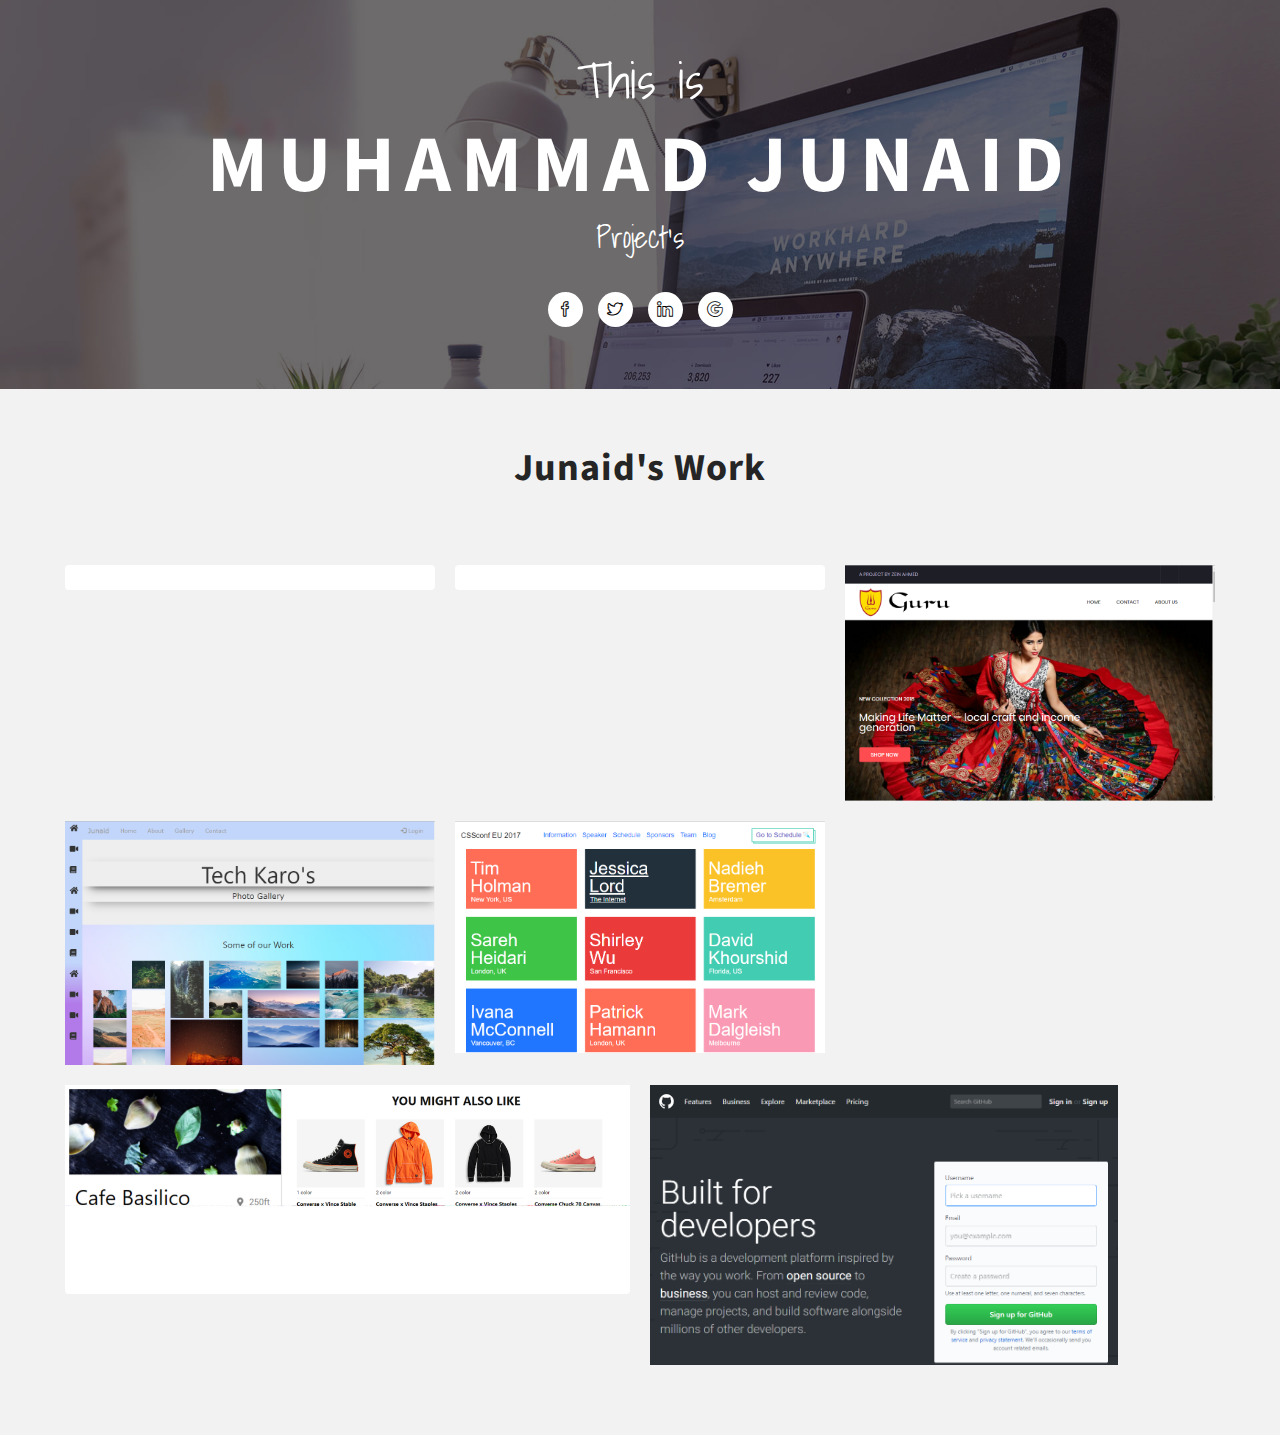
==== users/junaid/index.html @ 1be6a0b7 "junaid update" ====
<!DOCTYPE html>
<html lang="en">
  <head>
    <!-- Required meta tags -->
    <meta charset="utf-8">
    <meta name="viewport" content="width=device-width, initial-scale=1, shrink-to-fit=no">

    <title>My portfolio</title>

    <!-- Bootstrap CSS -->
    <link rel="stylesheet" type="text/css" href="assets/css/bootstrap.min.css" >
    <!-- Fonts -->
    <link rel="stylesheet" type="text/css" href="assets/fonts/font-awesome.min.css">
    <!-- Icon -->
    <link rel="stylesheet" type="text/css" href="assets/fonts/simple-line-icons.css">
    <!-- Slicknav -->
    <link rel="stylesheet" type="text/css" href="assets/css/slicknav.css">
    <!-- Nivo Lightbox -->
    <link rel="stylesheet" type="text/css" href="assets/css/nivo-lightbox.css" >
    <!-- Animate -->
    <link rel="stylesheet" type="text/css" href="assets/css/animate.css">
    <!-- Main Style -->
    <link rel="stylesheet" type="text/css" href="assets/css/main.css">
    <!-- Responsive Style -->
    <link rel="stylesheet" type="text/css" href="assets/css/responsive.css">
    <link rel="stylesheet" type="text/css" href="style.css">


  </head>
  <body>

    <!-- Header Area wrapper Starts -->
    
      <!-- Navbar End -->

      <!-- Hero Area Start -->
      <div id="hero-area" class="hero-area-bg">
        <div class="overlay"></div>
        <div class="container">
          <div class="row">
            <div class="col-md-12 col-sm-12 text-center">
              <div class="contents">
                <h5 class="script-font wow fadeInUp" data-wow-delay="0.2s"> This is</h5>
                <h2 class="head-title wow fadeInUp" data-wow-delay="0.4s"> Muhammad junaid</h2>
                <p class="script-font wow fadeInUp" data-wow-delay="0.6s">Project's</p>
                <ul class="social-icon wow fadeInUp" data-wow-delay="0.8s">
                  <li>
                    <a class="facebook" href="https://www.facebook.com/ojunaido"><i class="icon-social-facebook"></i></a>
                  </li>
                  <li>
                    <a class="twitter" href="https://twitter.com/Junaid38223326"><i class="icon-social-twitter"></i></a>
                  </li>
                 
                  <li>
                    <a class="linkedin" href="https://www.linkedin.com/in/junaid-rehman-7a9876164/"><i class="icon-social-linkedin"></i></a>
                  </li>
                  <li>
                    <a class="google" href="https://plus.google.com/106779791816894452453"><i class="icon-social-google"></i></a>
                  </li>
                </ul>
                
              </div>
            </div>
          </div>
        </div>
      </div>
      <!-- Hero Area End -->

    </header>
    
                </li>            
              </ul>
            </div>
          </div>
        </div>
      </div>
    </div>
    <!-- Resume Section End -->

    <!-- Portfolio Section -->
    <section id="portfolios" class="section-padding">
      <!-- Container Starts -->
      <div class="container">        
        <h2 class="section-title wow flipInX" data-wow-delay="0.4s">Junaid's Work</h2>
        <div class="row">          
          <div class="col-md-12">
            <!-- Portfolio Controller/Buttons -->
            <div class="controls text-center">
              
            
            </div>
            <!-- Portfolio Controller/Buttons Ends-->
          </div>

          <!-- Portfolio Recent Projects -->
          <div id="portfolio" class="row wow fadeInDown" data-wow-delay="0.4s">
              <div class="col-sm-6 col-md-4 col-lg-4 col-xl-4 mix development print">
              <div class="portfolio-item">
                <div class="shot-item">
                  <img src="assets/img/math.png" alt="" />  
                  <div class="overlay">
                    <div class="icons">
                      <a class="lightbox preview" href="assets/img/math.png">
                        <i class="icon-eye"></i>
                      </a>
                      <a class="link" href="https://ijunaidi.github.io/Math-Practice/">
                        <i class="icon-link"></i>
                      </a>
                    </div>
                  </div>
                </div>               
              </div>
            </div>
            <div class="col-sm-6 col-md-4 col-lg-4 col-xl-4 mix print">
              <div class="portfolio-item">
                <div class="shot-item">
                  <img src="assets/img/int-calculator.png" alt=""/> 
                  <div class="overlay">
                    <div class="icons">
                      <a class="lightbox preview" href="assets/img/int-calculator.PNG">
                        <i class="icon-eye"></i>
                      </a>
                      <a class="link" href="https://ijunaidi.github.io/Intelligence-Calculator/">
                        <i class="icon-link"></i>
                      </a>
                    </div>
                  </div>
                </div>               
              </div>
            </div>
          
            <div class="col-sm-6 col-md-4 col-lg-4 col-xl-4 mix development print">
              <div class="portfolio-item">
                <div class="shot-item">
                  <img src="assets/img/guru.png" alt="" />  
                  <div class="overlay">
                    <div class="icons">
                      <a class="lightbox preview" href="assets/img/guru.png">
                        <i class="icon-eye"></i>
                      </a>
                      <a class="link" href="https://ijunaidi.github.io/">
                        <i class="icon-link"></i>
                      </a>
                    </div>
                  </div>
                </div>               
              </div>
            </div>
            <div class="col-sm-6 col-md-4 col-lg-4 col-xl-4 mix print">
              <div class="portfolio-item">
                <div class="shot-item">
                  <img src="assets/img/art.png" alt=""/> 
                  <div class="overlay">
                    <div class="icons">
                      <a class="lightbox preview" href="assets/img/art.png">
                        <i class="icon-eye"></i>
                      </a>
                      <a class="link" href="https://ijunaidi.github.io/mayproject/">
                        <i class="icon-link"></i>
                      </a>
                    </div>
                  </div>
                </div>               
              </div>
            </div>
            <div class="col-sm-6 col-md-4 col-lg-4 col-xl-4 mix development design">
              <div class="portfolio-item">
                <div class="shot-item">
                  <img src="assets/img/conf.png" alt=""/> 
                  <div class="overlay">
                    <div class="icons">
                      <a class="lightbox preview" href="assets/img/conf.png">
                        <i class="icon-eye"></i>
                      </a>
                      <a class="link" href="https://ijunaidi.github.io/test.github.io/">
                        <i class="icon-link"></i>
                      </a>
                    </div>
                  </div>
                </div>               
              </div>
            </div>
            <div class="col-sm-6 col-md-6 col-lg-6 col-xl-6 mix development design">
              <div class="portfolio-item">
                <div class="shot-item">
                  <img src="assets/img/hack.png" alt="" /> 
                  <div class="overlay">
                    <div class="icons">
                      <a class="lightbox preview" href="assets/img/hack.png">
                        <i class="icon-eye"></i>
                      </a>
                      <a class="link" href="https://ijunaidi.github.io/hackathon.github.io/">
                        <i class="icon-link"></i>
                      </a>
                    </div>
                  </div>
                </div>               
              </div>
            </div>
            <div class="col-sm-5 col-md-5 col-lg-5 col-xl-5 mix development design">
              <div class="portfolio-item">
                <div class="shot-item">
                  <img src="assets/img/github.png" alt="" /> 
                  <div class="overlay">
                    <div class="icons">
                      <a class="lightbox preview" href="assets/img/github.png">
                        <i class="icon-eye"></i>
                      </a>
                      <a class="link" href="https://ijunaidi.github.io/github/github.html">
                        <i class="icon-link"></i>
                      </a>
                    </div>
                  </div>
                </div>               
              </div>
            </div>
          </div>
        </div>
      </div>
      <!-- Container Ends -->
    </section>
    <!-- Portfolio Section Ends --> 

    <!-- Counter Area Start-->
    
    <!-- Counter Area End-->

    <!-- Contact Section Start -->
    
    <!-- Contact Section End -->

    

    <!-- Go to Top Link -->
    <a href="#" class="back-to-top">
      <i class="icon-arrow-up"></i>
    </a>

    <!-- jQuery first, then Popper.js, then Bootstrap JS -->
    <script src="assets/js/jquery-min.js"></script>
    <script src="assets/js/popper.min.js"></script>
    <script src="assets/js/bootstrap.min.js"></script>
    <script src="assets/js/jquery.mixitup.js"></script>
    <script src="assets/js/jquery.counterup.min.js"></script>
    <script src="assets/js/waypoints.min.js"></script>
    <script src="assets/js/wow.js"></script>
    <script src="assets/js/jquery.nav.js"></script>
    <script src="assets/js/jquery.easing.min.js"></script>  
    <script src="assets/js/nivo-lightbox.js"></script>
    <script src="assets/js/jquery.slicknav.js"></script>
    <script src="assets/js/main.js"></script>
      
  </body>
</html>
---- users/junaid/assets/fonts/simple-line-icons.css ----
@font-face {
	font-family: 'Simple-Line-Icons';
	src:url('../fonts/line-icons/Simple-Line-Icons.eot');
	src:url('../fonts/line-icons/Simple-Line-Icons.eot?#iefix') format('embedded-opentype'),
		url('../fonts/line-icons/Simple-Line-Icons.woff') format('woff'),
		url('../fonts/line-icons/Simple-Line-Icons.ttf') format('truetype'),
		url('../fonts/line-icons/Simple-Line-Icons.svg#Simple-Line-Icons') format('svg');
		font-weight: normal;
		font-style: normal;
}
/*
 Use the following CSS code if you want to have a class per icon.
 Instead of a list of all class selectors, you can use the generic [class*="icon-"] selector, but it's slower:
*/
.icon-user,
.icon-people,
.icon-user-female,
.icon-user-follow,
.icon-user-following,
.icon-user-unfollow,
.icon-login,
.icon-logout,
.icon-emotsmile,
.icon-phone,
.icon-call-end,
.icon-call-in,
.icon-call-out,
.icon-map,
.icon-location-pin,
.icon-direction,
.icon-directions,
.icon-compass,
.icon-layers,
.icon-menu,
.icon-list,
.icon-options-vertical,
.icon-options,
.icon-arrow-down,
.icon-arrow-left,
.icon-arrow-right,
.icon-arrow-up,
.icon-arrow-up-circle,
.icon-arrow-left-circle,
.icon-arrow-right-circle,
.icon-arrow-down-circle,
.icon-check,
.icon-clock,
.icon-plus,
.icon-minus,
.icon-close,
.icon-event,
.icon-exclamation,
.icon-organization,
.icon-trophy,
.icon-screen-smartphone,
.icon-screen-desktop,
.icon-plane,
.icon-notebook,
.icon-mustache,
.icon-mouse,
.icon-magnet,
.icon-energy,
.icon-disc,
.icon-cursor,
.icon-cursor-move,
.icon-crop,
.icon-chemistry,
.icon-speedometer,
.icon-shield,
.icon-screen-tablet,
.icon-magic-wand,
.icon-hourglass,
.icon-graduation,
.icon-ghost,
.icon-game-controller,
.icon-fire,
.icon-eyeglass,
.icon-envelope-open,
.icon-envelope-letter,
.icon-bell,
.icon-badge,
.icon-anchor,
.icon-wallet,
.icon-vector,
.icon-speech,
.icon-puzzle,
.icon-printer,
.icon-present,
.icon-playlist,
.icon-pin,
.icon-picture,
.icon-handbag,
.icon-globe-alt,
.icon-globe,
.icon-folder-alt,
.icon-folder,
.icon-film,
.icon-feed,
.icon-drop,
.icon-drawer,
.icon-docs,
.icon-doc,
.icon-diamond,
.icon-cup,
.icon-calculator,
.icon-bubbles,
.icon-briefcase,
.icon-book-open,
.icon-basket-loaded,
.icon-basket,
.icon-bag,
.icon-action-undo,
.icon-action-redo,
.icon-wrench,
.icon-umbrella,
.icon-trash,
.icon-tag,
.icon-support,
.icon-frame,
.icon-size-fullscreen,
.icon-size-actual,
.icon-shuffle,
.icon-share-alt,
.icon-share,
.icon-rocket,
.icon-question,
.icon-pie-chart,
.icon-pencil,
.icon-note,
.icon-loop,
.icon-home,
.icon-grid,
.icon-graph,
.icon-microphone,
.icon-music-tone-alt,
.icon-music-tone,
.icon-earphones-alt,
.icon-earphones,
.icon-equalizer,
.icon-like,
.icon-dislike,
.icon-control-start,
.icon-control-rewind,
.icon-control-play,
.icon-control-pause,
.icon-control-forward,
.icon-control-end,
.icon-volume-1,
.icon-volume-2,
.icon-volume-off,
.icon-calendar,
.icon-bulb,
.icon-chart,
.icon-ban,
.icon-bubble,
.icon-camrecorder,
.icon-camera,
.icon-cloud-download,
.icon-cloud-upload,
.icon-envelope,
.icon-eye,
.icon-flag,
.icon-heart,
.icon-info,
.icon-key,
.icon-link,
.icon-lock,
.icon-lock-open,
.icon-magnifier,
.icon-magnifier-add,
.icon-magnifier-remove,
.icon-paper-clip,
.icon-paper-plane,
.icon-power,
.icon-refresh,
.icon-reload,
.icon-settings,
.icon-star,
.icon-symbol-female,
.icon-symbol-male,
.icon-target,
.icon-credit-card,
.icon-paypal,
.icon-social-tumblr,
.icon-social-twitter,
.icon-social-facebook,
.icon-social-instagram,
.icon-social-linkedin,
.icon-social-pinterest,
.icon-social-github,
.icon-social-google,
.icon-social-reddit,
.icon-social-skype,
.icon-social-dribbble,
.icon-social-behance,
.icon-social-foursqare,
.icon-social-soundcloud,
.icon-social-spotify,
.icon-social-stumbleupon,
.icon-social-youtube,
.icon-social-dropbox,
.icon-social-vkontakte,
.icon-social-steam {
  font-family: 'simple-line-icons';
  speak: none;
  font-style: normal;
  font-weight: normal;
  font-variant: normal;
  text-transform: none;
  line-height: 1;
  /* Better Font Rendering =========== */
  -webkit-font-smoothing: antialiased;
  -moz-osx-font-smoothing: grayscale;
}
.icon-user:before {
  content: "\e005";
}
.icon-people:before {
  content: "\e001";
}
.icon-user-female:before {
  content: "\e000";
}
.icon-user-follow:before {
  content: "\e002";
}
.icon-user-following:before {
  content: "\e003";
}
.icon-user-unfollow:before {
  content: "\e004";
}
.icon-login:before {
  content: "\e066";
}
.icon-logout:before {
  content: "\e065";
}
.icon-emotsmile:before {
  content: "\e021";
}
.icon-phone:before {
  content: "\e600";
}
.icon-call-end:before {
  content: "\e048";
}
.icon-call-in:before {
  content: "\e047";
}
.icon-call-out:before {
  content: "\e046";
}
.icon-map:before {
  content: "\e033";
}
.icon-location-pin:before {
  content: "\e096";
}
.icon-direction:before {
  content: "\e042";
}
.icon-directions:before {
  content: "\e041";
}
.icon-compass:before {
  content: "\e045";
}
.icon-layers:before {
  content: "\e034";
}
.icon-menu:before {
  content: "\e601";
}
.icon-list:before {
  content: "\e067";
}
.icon-options-vertical:before {
  content: "\e602";
}
.icon-options:before {
  content: "\e603";
}
.icon-arrow-down:before {
  content: "\e604";
}
.icon-arrow-left:before {
  content: "\e605";
}
.icon-arrow-right:before {
  content: "\e606";
}
.icon-arrow-up:before {
  content: "\e607";
}
.icon-arrow-up-circle:before {
  content: "\e078";
}
.icon-arrow-left-circle:before {
  content: "\e07a";
}
.icon-arrow-right-circle:before {
  content: "\e079";
}
.icon-arrow-down-circle:before {
  content: "\e07b";
}
.icon-check:before {
  content: "\e080";
}
.icon-clock:before {
  content: "\e081";
}
.icon-plus:before {
  content: "\e095";
}
.icon-minus:before {
  content: "\e615";
}
.icon-close:before {
  content: "\e082";
}
.icon-event:before {
  content: "\e619";
}
.icon-exclamation:before {
  content: "\e617";
}
.icon-organization:before {
  content: "\e616";
}
.icon-trophy:before {
  content: "\e006";
}
.icon-screen-smartphone:before {
  content: "\e010";
}
.icon-screen-desktop:before {
  content: "\e011";
}
.icon-plane:before {
  content: "\e012";
}
.icon-notebook:before {
  content: "\e013";
}
.icon-mustache:before {
  content: "\e014";
}
.icon-mouse:before {
  content: "\e015";
}
.icon-magnet:before {
  content: "\e016";
}
.icon-energy:before {
  content: "\e020";
}
.icon-disc:before {
  content: "\e022";
}
.icon-cursor:before {
  content: "\e06e";
}
.icon-cursor-move:before {
  content: "\e023";
}
.icon-crop:before {
  content: "\e024";
}
.icon-chemistry:before {
  content: "\e026";
}
.icon-speedometer:before {
  content: "\e007";
}
.icon-shield:before {
  content: "\e00e";
}
.icon-screen-tablet:before {
  content: "\e00f";
}
.icon-magic-wand:before {
  content: "\e017";
}
.icon-hourglass:before {
  content: "\e018";
}
.icon-graduation:before {
  content: "\e019";
}
.icon-ghost:before {
  content: "\e01a";
}
.icon-game-controller:before {
  content: "\e01b";
}
.icon-fire:before {
  content: "\e01c";
}
.icon-eyeglass:before {
  content: "\e01d";
}
.icon-envelope-open:before {
  content: "\e01e";
}
.icon-envelope-letter:before {
  content: "\e01f";
}
.icon-bell:before {
  content: "\e027";
}
.icon-badge:before {
  content: "\e028";
}
.icon-anchor:before {
  content: "\e029";
}
.icon-wallet:before {
  content: "\e02a";
}
.icon-vector:before {
  content: "\e02b";
}
.icon-speech:before {
  content: "\e02c";
}
.icon-puzzle:before {
  content: "\e02d";
}
.icon-printer:before {
  content: "\e02e";
}
.icon-present:before {
  content: "\e02f";
}
.icon-playlist:before {
  content: "\e030";
}
.icon-pin:before {
  content: "\e031";
}
.icon-picture:before {
  content: "\e032";
}
.icon-handbag:before {
  content: "\e035";
}
.icon-globe-alt:before {
  content: "\e036";
}
.icon-globe:before {
  content: "\e037";
}
.icon-folder-alt:before {
  content: "\e039";
}
.icon-folder:before {
  content: "\e089";
}
.icon-film:before {
  content: "\e03a";
}
.icon-feed:before {
  content: "\e03b";
}
.icon-drop:before {
  content: "\e03e";
}
.icon-drawer:before {
  content: "\e03f";
}
.icon-docs:before {
  content: "\e040";
}
.icon-doc:before {
  content: "\e085";
}
.icon-diamond:before {
  content: "\e043";
}
.icon-cup:before {
  content: "\e044";
}
.icon-calculator:before {
  content: "\e049";
}
.icon-bubbles:before {
  content: "\e04a";
}
.icon-briefcase:before {
  content: "\e04b";
}
.icon-book-open:before {
  content: "\e04c";
}
.icon-basket-loaded:before {
  content: "\e04d";
}
.icon-basket:before {
  content: "\e04e";
}
.icon-bag:before {
  content: "\e04f";
}
.icon-action-undo:before {
  content: "\e050";
}
.icon-action-redo:before {
  content: "\e051";
}
.icon-wrench:before {
  content: "\e052";
}
.icon-umbrella:before {
  content: "\e053";
}
.icon-trash:before {
  content: "\e054";
}
.icon-tag:before {
  content: "\e055";
}
.icon-support:before {
  content: "\e056";
}
.icon-frame:before {
  content: "\e038";
}
.icon-size-fullscreen:before {
  content: "\e057";
}
.icon-size-actual:before {
  content: "\e058";
}
.icon-shuffle:before {
  content: "\e059";
}
.icon-share-alt:before {
  content: "\e05a";
}
.icon-share:before {
  content: "\e05b";
}
.icon-rocket:before {
  content: "\e05c";
}
.icon-question:before {
  content: "\e05d";
}
.icon-pie-chart:before {
  content: "\e05e";
}
.icon-pencil:before {
  content: "\e05f";
}
.icon-note:before {
  content: "\e060";
}
.icon-loop:before {
  content: "\e064";
}
.icon-home:before {
  content: "\e069";
}
.icon-grid:before {
  content: "\e06a";
}
.icon-graph:before {
  content: "\e06b";
}
.icon-microphone:before {
  content: "\e063";
}
.icon-music-tone-alt:before {
  content: "\e061";
}
.icon-music-tone:before {
  content: "\e062";
}
.icon-earphones-alt:before {
  content: "\e03c";
}
.icon-earphones:before {
  content: "\e03d";
}
.icon-equalizer:before {
  content: "\e06c";
}
.icon-like:before {
  content: "\e068";
}
.icon-dislike:before {
  content: "\e06d";
}
.icon-control-start:before {
  content: "\e06f";
}
.icon-control-rewind:before {
  content: "\e070";
}
.icon-control-play:before {
  content: "\e071";
}
.icon-control-pause:before {
  content: "\e072";
}
.icon-control-forward:before {
  content: "\e073";
}
.icon-control-end:before {
  content: "\e074";
}
.icon-volume-1:before {
  content: "\e09f";
}
.icon-volume-2:before {
  content: "\e0a0";
}
.icon-volume-off:before {
  content: "\e0a1";
}
.icon-calendar:before {
  content: "\e075";
}
.icon-bulb:before {
  content: "\e076";
}
.icon-chart:before {
  content: "\e077";
}
.icon-ban:before {
  content: "\e07c";
}
.icon-bubble:before {
  content: "\e07d";
}
.icon-camrecorder:before {
  content: "\e07e";
}
.icon-camera:before {
  content: "\e07f";
}
.icon-cloud-download:before {
  content: "\e083";
}
.icon-cloud-upload:before {
  content: "\e084";
}
.icon-envelope:before {
  content: "\e086";
}
.icon-eye:before {
  content: "\e087";
}
.icon-flag:before {
  content: "\e088";
}
.icon-heart:before {
  content: "\e08a";
}
.icon-info:before {
  content: "\e08b";
}
.icon-key:before {
  content: "\e08c";
}
.icon-link:before {
  content: "\e08d";
}
.icon-lock:before {
  content: "\e08e";
}
.icon-lock-open:before {
  content: "\e08f";
}
.icon-magnifier:before {
  content: "\e090";
}
.icon-magnifier-add:before {
  content: "\e091";
}
.icon-magnifier-remove:before {
  content: "\e092";
}
.icon-paper-clip:before {
  content: "\e093";
}
.icon-paper-plane:before {
  content: "\e094";
}
.icon-power:before {
  content: "\e097";
}
.icon-refresh:before {
  content: "\e098";
}
.icon-reload:before {
  content: "\e099";
}
.icon-settings:before {
  content: "\e09a";
}
.icon-star:before {
  content: "\e09b";
}
.icon-symbol-female:before {
  content: "\e09c";
}
.icon-symbol-male:before {
  content: "\e09d";
}
.icon-target:before {
  content: "\e09e";
}
.icon-credit-card:before {
  content: "\e025";
}
.icon-paypal:before {
  content: "\e608";
}
.icon-social-tumblr:before {
  content: "\e00a";
}
.icon-social-twitter:before {
  content: "\e009";
}
.icon-social-facebook:before {
  content: "\e00b";
}
.icon-social-instagram:before {
  content: "\e609";
}
.icon-social-linkedin:before {
  content: "\e60a";
}
.icon-social-pinterest:before {
  content: "\e60b";
}
.icon-social-github:before {
  content: "\e60c";
}
.icon-social-google:before {
  content: "\e60d";
}
.icon-social-reddit:before {
  content: "\e60e";
}
.icon-social-skype:before {
  content: "\e60f";
}
.icon-social-dribbble:before {
  content: "\e00d";
}
.icon-social-behance:before {
  content: "\e610";
}
.icon-social-foursqare:before {
  content: "\e611";
}
.icon-social-soundcloud:before {
  content: "\e612";
}
.icon-social-spotify:before {
  content: "\e613";
}
.icon-social-stumbleupon:before {
  content: "\e614";
}
.icon-social-youtube:before {
  content: "\e008";
}
.icon-social-dropbox:before {
  content: "\e00c";
}
.icon-social-vkontakte:before {
  content: "\e618";
}
.icon-social-steam:before {
  content: "\e620";
}
---- users/junaid/assets/css/main.css ----
@import url("https://fonts.googleapis.com/css?family=Shadows+Into+Light|Source+Sans+Pro:400,700");
html {
  overflow-x: hidden;
}

body {
  background: #fff;
  font-size: 14px;
  font-weight: 400;
  font-family: "Source Sans Pro", sans-serif;
  -webkit-box-sizing: border-box;
  -moz-box-sizing: border-box;
  box-sizing: border-box;
  -webkit-font-smoothing: subpixel-antialiased;
  color: #666;
  line-height: 25px;
  -webkit-backface-visibility: hidden;
  backface-visibility: hidden;
  overflow-x: hidden;
}

h1, h2, h3, h4 {
  font-size: 38px;
  font-weight: 700;
  font-family: "Source Sans Pro", sans-serif;
}

.script-font {
  font-family: 'Shadows Into Light', cursive;
}

a {
  -webkit-transition: all 0.2s linear;
  -moz-transition: all 0.2s linear;
  -o-transition: all 0.2s linear;
  transition: all 0.2s linear;
}

a:hover {
  text-decoration: none;
}

a a:focus {
  outline: none;
}

p {
  font-weight: 400;
  font-family: "Source Sans Pro", sans-serif;
  margin: 0px;
  font-size: 14px;
}

ul, ol {
  list-style: outside none none;
  margin: 0;
  padding: 0;
}

ul li, ol li {
  list-style: none;
}

.hero-heading {
  font-size: 48px;
  font-weight: 700;
  color: #fff;
  text-transform: capitalize;
  line-height: 70px;
  letter-spacing: 0.1rem;
}

.hero-sub-heading {
  font-size: 20px;
  font-weight: 400;
  color: #e6e6e6;
  line-height: 45px;
  letter-spacing: 0.1rem;
}

.section-titile-bg {
  display: inline;
  font-size: 115px;
  font-weight: 700;
  height: 100%;
  left: -173px;
  opacity: 0.1;
  position: absolute;
  top: -14px;
  width: 100%;
  text-align: center;
}

.section-title-header p {
  text: center;
  font-weight: 400;
  line-height: 26px;
  padding-bottom: 36px;
}

.section-title {
  color: #252525;
  font-size: 38px;
  text-align: center;
  letter-spacing: 1px;
  line-height: 1;
  margin-bottom: 48px;
  padding: 0 10px;
  position: relative;
}

.btn {
  font-size: 14px;
  padding: 10px 30px;
  border-radius: 0px;
  cursor: pointer;
  font-weight: 400;
  color: #fff;
  border-radius: 4px;
  text-transform: uppercase;
  -webkit-transition: all 0.2s linear;
  -moz-transition: all 0.2s linear;
  -o-transition: all 0.2s linear;
  transition: all 0.2s linear;
  display: inline-block;
}

.btn:focus,
.btn:active {
  box-shadow: none;
  outline: none;
  color: #fff;
}

.btn-common {
  background-color: #00b4d9;
  position: relative;
  z-index: 1;
}

.btn-common:hover {
  color: #fff;
  background-color: #21cff3;
  box-shadow: 0 6px 22px rgba(0, 0, 0, 0.1);
  transition: all .2s ease-in-out;
  -moz-transition: all .2s ease-in-out;
  -webkit-transition: all .2s ease-in-out;
}

.btn-danger:hover {
  background-color: #f55262;
  border-color: #f55262;
  box-shadow: 0 6px 22px rgba(0, 0, 0, 0.1);
  transition: all .2s ease-in-out;
  -moz-transition: all .2s ease-in-out;
  -webkit-transition: all .2s ease-in-out;
}

.btn-border {
  color: #fff;
  background-color: transparent;
  border: 1px solid #fff;
}

.btn-border:hover {
  border: 1px solid #fff;
  color: #fff;
  background-color: rgba(255, 255, 255, 0.2);
}

.btn-lg {
  padding: 14px 33px;
  text-transform: uppercase;
  font-size: 16px;
}

.btn-rm {
  padding: 7px 10px;
  text-transform: capitalize;
}

button:focus {
  outline: none !important;
}

.icon-close, .icon-check {
  color: #00b4d9;
}

.social-icon li {
  display: inline-block;
}

.social-icon li a {
  color: #000;
  background: #fff;
  width: 35px;
  height: 35px;
  line-height: 38px;
  display: block;
  text-align: center;
  border-radius: 100%;
  font-size: 16px;
  margin: 15px 6px 12px 6px;
  transition: all 0.3s ease-in-out 0s;
  -moz-transition: all 0.3s ease-in-out 0s;
  -webkit-transition: all 0.3s ease-in-out 0s;
  -o-transition: all 0.3s ease-in-out 0s;
}

.social-icon li a:hover {
  color: #fff;
}

.social-icon li .facebook:hover {
  background: #3b5999;
}

.social-icon li .twitter:hover {
  background: #4A9CEC;
}

.social-icon li .instagram:hover {
  background: #D6274D;
}

.social-icon li .linkedin:hover {
  background: #1260A2;
}

.social-icon li .google:hover {
  background: #CE332A;
}

/* ScrollToTop */
a.back-to-top {
  display: none;
  position: fixed;
  bottom: 18px;
  right: 15px;
  text-decoration: none;
}

a.back-to-top i {
  display: block;
  font-size: 22px;
  width: 40px;
  height: 40px;
  line-height: 40px;
  color: #fff;
  background: #00b4d9;
  border-radius: 2px;
  text-align: center;
  transition: all 0.2s ease-in-out;
  -moz-transition: all 0.2s ease-in-out;
  -webkit-transition: all 0.2s ease-in-out;
  -o-transition: all 0.2s ease-in-out;
  box-shadow: 0 0 4px rgba(0, 0, 0, 0.14), 0 4px 8px rgba(0, 0, 0, 0.28);
}

a.back-to-top:hover, a.back-to-top:focus {
  text-decoration: none;
}

#loader {
  position: fixed;
  background: #fff;
  top: 0;
  left: 0;
  width: 100%;
  height: 100%;
  z-index: 9999999999;
}

.square-spin {
  position: absolute;
  top: 50%;
  left: 50%;
  margin-left: -40px;
  margin-top: -40px;
}

.square-spin img {
  max-width: 64px;
}

.section-padding {
  padding: 60px 0;
}

#about .img-thumb img {
  border: 8px solid #fff;
  box-shadow: 0px 0px 30px rgba(0, 0, 0, 0.2);
}

.profile-wrapper {
  padding: 45px 0;
}

.profile-wrapper .btn {
  margin: 10px 10px 0px 0px;
}

.profile-wrapper .btn i {
  vertical-align: middle;
  margin-right: 5px;
}

.about-profile {
  position: relative;
  margin: 20px 0 20px 0;
}

.about-profile .pro-title {
  font-weight: 700;
  color: #040404;
  position: relative;
  width: 120px;
  display: inline-block;
  margin-bottom: 5px;
}

.about-profile .pro-title:after {
  position: absolute;
  content: ':';
  color: #040404;
  font-size: 14px;
  left: 77px;
}

.about-profile .admin-sign {
  position: absolute;
  right: 45px;
  bottom: 10px;
}

.counter-section {
  background: url(../img/background/bg-1.jpg);
  overflow: hidden;
  position: relative;
}

.counter-section:before {
  content: '';
  position: absolute;
  top: 0;
  bottom: 0;
  width: 100%;
  height: 100%;
  background: rgba(0, 0, 0, 0.5);
}

.counter-section .counter {
  padding: 30px 0;
}

.counter-section .counter .icon {
  margin-bottom: 30px;
}

.counter-section .counter .icon i {
  font-size: 48px;
  color: #00b4d9;
}

.counter-section .counter p {
  font-size: 18px;
  text-transform: uppercase;
  color: #fff;
  font-weight: 400;
  letter-spacing: 1px;
  margin: 30px 0;
}

.counter-section .counter .counterUp {
  color: #fff;
  font-size: 42px;
  margin-top: 15px;
  font-weight: 700;
}

/* Resume */
.timeline {
  position: relative;
}

.timeline .timelin-title {
  font-size: 20px;
  text-transform: uppercase;
  margin-left: 25px;
}

.timeline li {
  padding: 0 20px 20px 30px;
  list-style: none;
  border-left: 2px solid #f1f1f1;
}

.timeline li .content-text {
  background: #f2f2f2;
  padding: 20px;
}

.timeline li .line-title {
  font-size: 16px;
  line-height: 6px;
}

.timeline li span {
  font-size: 12px;
  padding: 9px 0;
  display: block;
}

.timeline li .line-text {
  color: #888;
  line-height: 18px;
}

.timeline li:first-child:before {
  border: 0;
  background: none;
  position: relative;
}

.timeline li:last-child {
  padding: 0 20px 0px 30px;
}

.timeline li:before {
  content: "";
  border: solid 2px;
  width: 8px;
  height: 8px;
  border-radius: 50px;
  -moz-border-radius: 50px;
  -webkit-border-radius: 50px;
  font-size: 8px;
  margin-left: -35px;
  font-weight: 400;
  background: #fff;
  display: block;
  position: absolute;
  margin-top: 18px;
  border-color: #00b4d9 !important;
}

.timeline li:first-child i {
  font-size: 20px;
  float: left;
  margin-left: -30px;
  line-height: 50px;
  border-radius: 30px;
  margin: -12px -55px;
  background: #00b4d9;
  color: #fff;
  width: 50px;
  height: 50px;
  text-align: center;
}

.navbar-brand {
  position: relative;
  padding: 0px;
}

.top-nav-collapse {
  background: #fff;
  z-index: 999999;
  top: 0px !important;
  min-height: 58px;
  box-shadow: 0px 3px 6px 3px rgba(0, 0, 0, 0.06);
  -webkit-animation-duration: 1s;
  animation-duration: 1s;
  -webkit-animation-fill-mode: both;
  animation-fill-mode: both;
  -webkit-animation-name: fadeInDown;
  animation-name: fadeInDown;
  background: #fff !important;
}

.top-nav-collapse .navbar-brand {
  top: 0px;
}

.top-nav-collapse .navbar-brand img {
  width: 65%;
}

.top-nav-collapse .navbar-nav .nav-link {
  color: #333 !important;
  margin-top: 0px !important;
  margin-bottom: 0px !important;
}

.top-nav-collapse .navbar-nav .nav-link:hover {
  cursor: pointer;
  color: #00b4d9 !important;
}

.top-nav-collapse .navbar-nav li.active a.nav-link {
  color: #00b4d9 !important;
}

.indigo {
  background: #fff;
}

.menu-bg {
  background: transparent;
}

.navbar-expand-lg .navbar-nav .nav-link i {
  font-size: 28px;
  color: #00b4d9;
  vertical-align: middle;
  -webkit-transition: all 0.3s ease-in-out;
  -moz-transition: all 0.3s ease-in-out;
  transition: all 0.3s ease-in-out;
}

.navbar-expand-lg .navbar-nav .nav-link i:hover {
  color: #21cff3;
}

.navbar-expand-lg .navbar-nav .nav-link {
  color: #333;
  font-weight: 700;
  padding: 0 17px;
  margin-top: 15px;
  margin-bottom: 15px;
  line-height: 40px;
  text-transform: uppercase;
  cursor: pointer;
  background: transparent;
  -webkit-transition: all 0.3s ease-in-out;
  -moz-transition: all 0.3s ease-in-out;
  transition: all 0.3s ease-in-out;
}

.navbar-expand-lg .navbar-nav li a:hover,
.navbar-expand-lg .navbar-nav li .active > a,
.navbar-expand-lg .navbar-nav li a:focus {
  color: #00b4d9;
  outline: none;
}

.navbar {
  padding: 0;
}

.navbar li.active a.nav-link {
  color: #00b4d9;
}

.dropdown-toggle::after {
  display: none;
}

.dropdown-menu {
  margin: 0;
  padding: 0;
  display: none;
  position: absolute;
  z-index: 99;
  min-width: 210px;
  background-color: #fff;
  white-space: nowrap;
  border-radius: 4px;
  -webkit-box-shadow: 0 6px 12px rgba(0, 0, 0, 0.175);
  box-shadow: 0 6px 12px rgba(0, 0, 0, 0.175);
  animation: fadeIn 0.4s;
  -webkit-animation: fadeIn 0.4s;
  -moz-animation: fadeIn 0.4s;
  -o-animation: fadeIn 0.4s;
  -ms-animation: fadeIn 0.4s;
}

.dropdown-menu:before {
  content: "";
  display: inline-block;
  position: absolute;
  bottom: 100%;
  left: 20%;
  margin-left: -5px;
  border-right: 10px solid transparent;
  border-left: 10px solid transparent;
  border-bottom: 10px solid #fff;
}

.dropdown:hover .dropdown-menu {
  display: block;
  position: absolute;
  text-align: left;
  top: 100%;
  border: none;
  animation: fadeIn 0.4s;
  -webkit-animation: fadeIn 0.4s;
  -moz-animation: fadeIn 0.4s;
  -o-animation: fadeIn 0.4s;
  -ms-animation: fadeIn 0.4s;
}

.dropdown .dropdown-menu .dropdown-item {
  width: 100%;
  padding: 12px 20px;
  font-size: 14px;
  color: #333;
  border-bottom: 1px solid #f1f1f1;
  text-decoration: none;
  display: inline-block;
  float: left;
  clear: both;
  position: relative;
  outline: 0;
  transition: all 0.3s ease-in-out;
  -webkit-transition: all 0.3s ease-in-out;
  -moz-transition: all 0.3s ease-in-out;
  -o-transition: all 0.3s ease-in-out;
  -ms-transition: all 0.3s ease-in-out;
}

.dropdown .dropdown-menu .dropdown-item:last-child {
  border-bottom: none;
  border-bottom-left-radius: 4px;
  border-bottom-right-radius: 4px;
}

.dropdown .dropdown-menu .dropdown-item:first-child {
  border-top-left-radius: 4px;
  border-top-right-radius: 4px;
}

.dropdown .dropdown-item:focus,
.dropdown .dropdown-item:hover,
.dropdown .dropdown-item.active {
  color: #00b4d9;
}

.dropdown-item.active, .dropdown-item:active {
  background: transparent;
}

.fadeInUpMenu {
  -webkit-animation-name: fadeInUpMenu;
  animation-name: fadeInUpMenu;
}

.slicknav_btn {
  border-color: #00b4d9;
}

.slicknav_menu .slicknav_icon-bar {
  background: #00b4d9;
}

/* only small tablets */
@media (min-width: 768px) and (max-width: 991px) {
  #nav-main li a.nav-link {
    padding-top: 18px;
  }
}

.navbar-toggler {
  display: none;
}

.mobile-menu {
  display: none;
}

.slicknav_menu {
  display: none;
}

@media screen and (max-width: 768px) {
  .navbar-header {
    width: 100%;
  }
  .navbar-brand {
    position: absolute;
    padding: 0px 15px;
    top: 0;
  }
  .navbar-brand img {
    width: 75%;
  }
  #mobile-menu {
    display: none;
  }
  .slicknav_menu {
    display: block;
  }
  .slicknav_nav .active a {
    background: #E91E63;
    color: #fff;
  }
  .slicknav_nav a:hover,
  .slicknav_nav a:focus,
  .slicknav_nav .active {
    color: #00b4d9;
    outline: none;
    background: #f8f9fa;
  }
}

/* ==========================================================================
3. Hero Area
========================================================================== */
.hero-area-bg {
  background: url(../img/hero-area.jpg) no-repeat;
  background-size: cover;
}

#hero-area {
  color: #fff;
  overflow: hidden;
  position: relative;
}

#hero-area .overlay {
  position: absolute;
  width: 100%;
  height: 100%;
  top: 0px;
  left: 0px;
  background: #0c0808;
  opacity: 0.6;
}

#hero-area .contents {
  padding: 50px 0px 50px;
}

#hero-area .contents h5 {
  font-size: 50px;
}

#hero-area .contents .head-title {
  color: #fff;
  font-size: 80px;
  letter-spacing: 10px;
  text-transform: uppercase;
  font-weight: 700;
}

#hero-area .contents p {
  font-size: 30px;
  color: #fff;
  font-weight: 400;
  line-height: 30px;
  margin-bottom: 25px;
}

#hero-area .contents .btn {
  margin: 25px 0px;
  text-transform: uppercase;
}

#hero-area .banner_bottom_btn {
  margin-top: 40px;
}

#hero-area .banner_bottom_btn i {
  color: #fff;
  font-size: 48px;
  -webkit-transition: all 0.2s linear;
  -moz-transition: all 0.2s linear;
  -o-transition: all 0.2s linear;
  transition: all 0.2s linear;
}

#hero-area .banner_bottom_btn i:hover {
  color: #ddd;
}

/* ==========================================================================
  Portfolio Section
   ========================================================================== */
#portfolios {
  background: #f2f2f2;
}

#portfolios .mix {
  padding: 10px;
}

#portfolios .portfolio-item .shot-item {
  margin: 0px;
}

#portfolio .mix {
  display: none;
}

.controls {
  text-align: center;
  padding: 0px 0px 20px;
}

.controls .active {
  color: #00b4d9 !important;
  border-color: #00b4d9;
  background: transparent;
}

.controls .btn {
  text-transform: uppercase;
  margin: 2px;
  color: #fff;
}

.controls:hover {
  cursor: pointer;
}

.portfolio-img {
  overflow: hidden;
  display: block;
  position: relative;
}

.portfolio-img img {
  width: 100%;
}

.shot-item {
  margin-right: 15px;
  border-radius: 4px;
  background: #fff;
  position: relative;
}

.shot-item img {
  width: 100%;
}

.shot-item .overlay {
  position: absolute;
  width: 100%;
  height: 100%;
  left: 0;
  top: 0;
  background: rgba(0, 180, 217, 0.6);
  opacity: 0;
  -webkit-transition: all 0.5s ease-in-out;
  transition: all 0.5s ease-in-out;
}

.shot-item:hover .overlay {
  opacity: 1;
}

.overlay {
  opacity: 0;
}

.overlay .icons i {
  height: 42px;
  width: 42px;
  line-height: 42px;
  color: #00b4d9;
  left: 50%;
  margin-left: -24px;
  margin-top: -24px;
  top: 50%;
  position: absolute;
  z-index: 2;
  cursor: pointer;
  text-align: center;
  font-size: 20px;
  -webkit-transition: all 0.5s ease-in-out;
  -moz-transition: all 0.5s ease-in-out;
  transition: all 0.5s ease-in-out;
  background: #fff;
  border-radius: 4px;
}

.overlay .preview {
  position: absolute;
  left: 45%;
  top: 50%;
  color: #fff;
}

.overlay .link {
  position: absolute;
  left: 60%;
  margin-left: 10px;
  top: 50%;
  color: #fff;
}

.shot-item:hover .overlay {
  opacity: 1;
}

a:not([href]):not([tabindex]) {
  color: #fff;
}

a:not([href]):not([tabindex]):focus, a:not([href]):not([tabindex]):hover {
  color: #fff;
}

/* Services Item */
.services {
  background: #F0F0F0;
}

.services-item {
  background: #fff;
  border-radius: 4px;
  padding: 48px 20px;
  box-shadow: 0px 0px 10px rgba(0, 0, 0, 0.2);
  text-align: center;
  transition: all 0.3s ease-in-out 0s;
  -moz-transition: all 0.3s ease-in-out 0s;
  -webkit-transition: all 0.3s ease-in-out 0s;
  -o-transition: all 0.3s ease-in-out 0s;
}

.services-item .icon i {
  font-size: 42px;
  margin-bottom: 15px;
  text-align: center;
  width: 48px;
  display: block;
  margin: 0 auto;
  height: 48px;
  color: #00b4d9;
}

.services-item .services-content h3 {
  margin-top: 10px;
  margin-bottom: 10px;
}

.services-item .services-content h3 a {
  font-size: 18px;
  text-transform: uppercase;
  color: #666;
}

.services-item .services-content h3 a:hover {
  color: #00b4d9;
}

.services-item .services-content p {
  line-height: 22px;
}

.services-item:hover {
  box-shadow: 0px 0px 30px rgba(0, 0, 0, 0.2);
}

.form-control {
  width: 100%;
  margin-bottom: 20px;
  font-size: 14px;
  border-radius: 0;
  -webkit-transition: all 0.3s;
  -moz-transition: all 0.3s;
  transition: all 0.3s;
  padding: 8px 10px;
  border: 1px solid #e1e1e1;
}

.form-control:focus {
  box-shadow: none;
  outline: none;
}

.btn.disabled, .btn:disabled {
  opacity: 1;
}

.contact-form-area {
  background: #fff;
  box-shadow: 0 0 30px #ededed;
  padding: 60px 40px;
}

.contact-form-area h2 {
  font-size: 18px;
  text-transform: uppercase;
}

.footer-right-contact {
  padding: 4px;
  border: 1px solid #e1e1e1;
  margin-top: 30px;
}

.footer-right-contact .single-contact {
  margin: 10px 22px;
  padding: 3px 55px;
  position: relative;
  color: #666;
}

.footer-right-contact .single-contact p {
  margin-bottom: 5px;
}

.footer-right-contact .single-contact p a {
  color: #666;
}

.footer-right-contact .contact-icon {
  background: #00b4d9;
  color: #fff;
  border-radius: 50%;
  font-size: 20px;
  height: 40px;
  left: 0;
  padding-top: 8px;
  position: absolute;
  text-align: center;
  top: 50%;
  -webkit-transform: translateY(-50%);
  transform: translateY(-50%);
  width: 40px;
}

#contact {
  position: relative;
  overflow: hidden;
}

#contact #contactForm {
  margin-top: 30px;
}

.text-danger {
  font-size: 14px;
  margin-top: 10px;
}

.list-unstyled li {
  color: #d9534f;
}

#conatiner-map {
  margin-top: 30px;
  text-align: center;
  background-color: #fff;
  height: 370px;
  -webkit-transition: all 0.3s;
  -moz-transition: all 0.3s;
  transition: all 0.3s;
  z-index: 101;
  width: 100%;
}

/* Footer Area Start */
.footer-area {
  background: #1C1C20;
}

.footer-area .footer-text p {
  font-size: 14px;
  margin-top: 20px;
  color: #fff;
}

.footer-area .footer-text p a {
  color: #00b4d9;
}

.footer-area .footer-text .nav-inline .nav-link {
  padding: 11px 7px;
  color: #888;
}

.footer-area .footer-text .nav-inline .nav-link:hover {
  color: #00b4d9;
}

.footer-2 {
  background: #252525;
}

.footer-2 img {
  margin-top: -8px;
}

.footer-2 h3 {
  font-size: 20px;
  color: #fff;
  font-weight: 700;
  padding-bottom: 10px;
  letter-spacing: 0.5px;
}

.footer-2 p {
  font-size: 14px;
  color: #fff;
  line-height: 20px;
  margin: 0;
  padding-right: 50px;
}

.footer-2 ul li a {
  color: #fff;
  font-size: 13px;
  font-weight: 400;
}

.footer-2 ul li a:hover {
  color: #00b4d9;
}

#copyright {
  background: #333;
}

#copyright p {
  line-height: 42px;
  color: #fff;
  margin: 0;
}

#copyright p a {
  color: #fff;
}

#copyright p a:hover {
  color: #00b4d9;
}
---- users/junaid/assets/css/responsive.css ----
/* only small desktops */
@media (min-width: 992px) and (max-width: 1199px) {
  #hero-area .contents .head-title {
    font-size: 40px;
  }
  .services-item .services-content h3 a {
    font-size: 14px;
  }
}

/* tablets */
@media (max-width: 991px) {
  .section-title {
    font-size: 30px;
    margin-bottom: 30px;
  }
  .services-item .services-content h3 a {
    font-size: 14px;
  }
  .services-item {
    margin-bottom: 20px;
  }
}

/* only small tablets */
@media (min-width: 768px) and (max-width: 991px) {
  .section-title {
    font-size: 26px;
    margin-bottom: 30px;
  }
  .services-item .services-content h3 a {
    font-size: 16px;
  }
  .services-item {
    margin-bottom: 20px;
  }
  .counter-section .counter p {
    font-size: 14px;
  }
}

/* mobile or only mobile */
@media (max-width: 767px) {
  .section-title {
    font-size: 22px;
    margin-bottom: 30px;
  }
  .section-sub {
    font-size: 16px;
  }
  .navbar-brand img {
    margin: 5px 0;
  }
  #hero-area .contents {
    padding: 100px 0px 60px 0px;
  }
  #hero-area .contents .head-title {
    font-size: 22px;
  }
  #hero-area .contents h5 {
    font-size: 32px;
  }
  #hero-area .contents p {
    font-size: 20px;
  }
  .services-item {
    margin-bottom: 20px;
  }
  .timeline li .line-title {
    line-height: 26px;
  }
  .timeline li:first-child i {
    margin: -12px -40px;
  }
  .contact-form-area {
    padding: 40px 0px;
  }
  .footer-right-area {
    margin-top: 20px;
  }
}
---- users/junaid/style.css ----

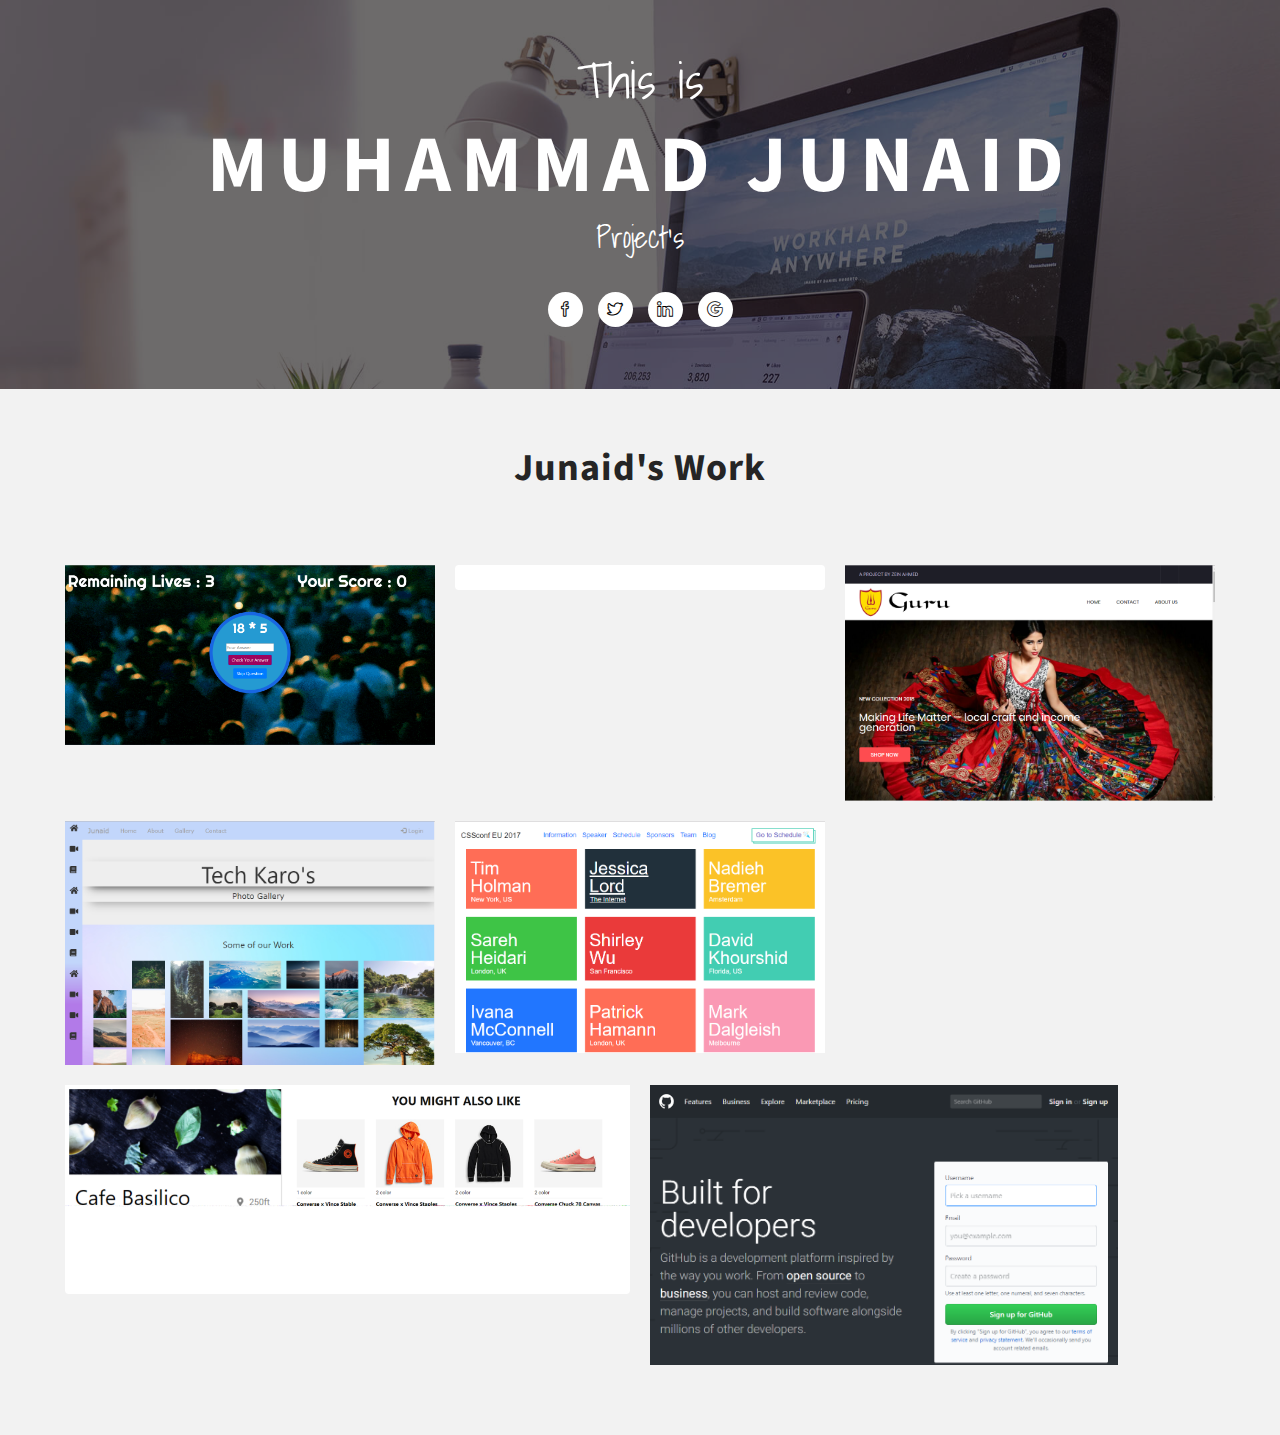
==== commit 16b66a42: "Update index.html" ====
--- a/users/junaid/index.html
+++ b/users/junaid/index.html
@@ -97,10 +97,10 @@
               <div class="col-sm-6 col-md-4 col-lg-4 col-xl-4 mix development print">
               <div class="portfolio-item">
                 <div class="shot-item">
-                  <img src="assets/img/math.png" alt="" />  
-                  <div class="overlay">
-                    <div class="icons">
-                      <a class="lightbox preview" href="assets/img/math.png">
+                  <img src="assets/img/math.PNG" alt="" />  
+                  <div class="overlay">
+                    <div class="icons">
+                      <a class="lightbox preview" href="assets/img/math.PNG">
                         <i class="icon-eye"></i>
                       </a>
                       <a class="link" href="https://ijunaidi.github.io/Math-Practice/">
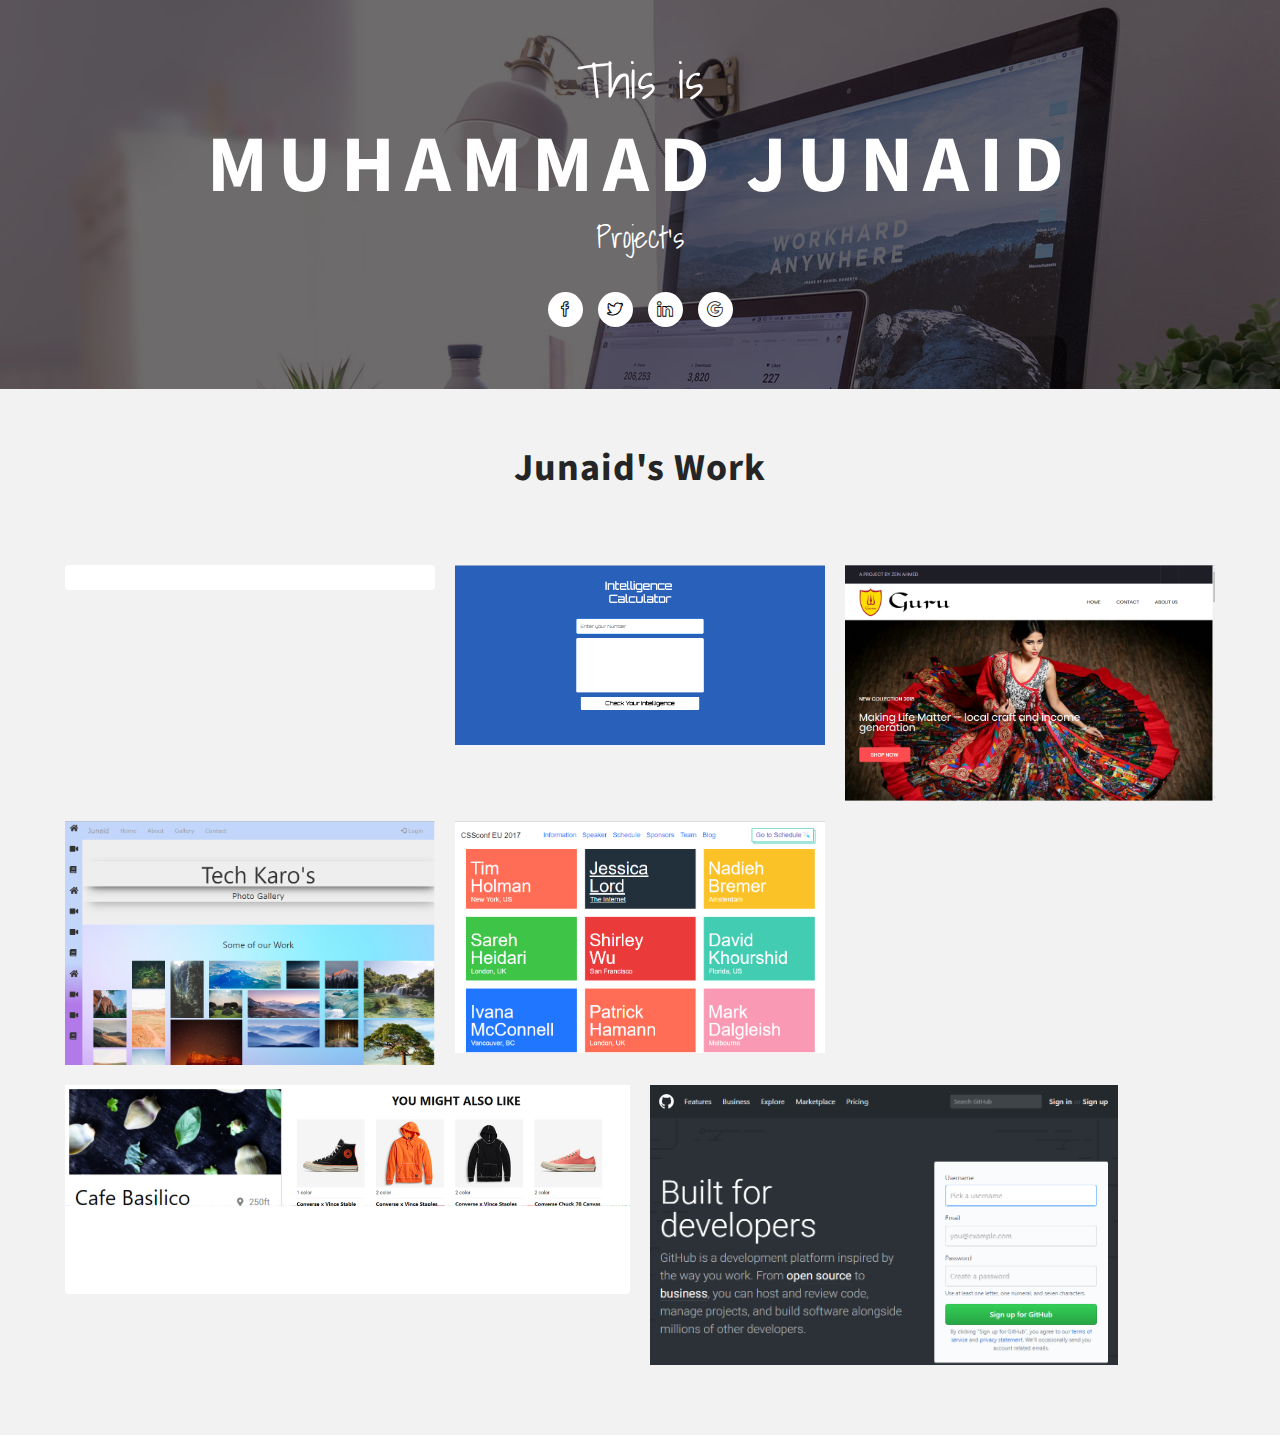
==== commit fb7691d2: "image fix" ====
--- a/users/junaid/index.html
+++ b/users/junaid/index.html
@@ -97,10 +97,10 @@
               <div class="col-sm-6 col-md-4 col-lg-4 col-xl-4 mix development print">
               <div class="portfolio-item">
                 <div class="shot-item">
-                  <img src="assets/img/math.PNG" alt="" />  
-                  <div class="overlay">
-                    <div class="icons">
-                      <a class="lightbox preview" href="assets/img/math.PNG">
+                  <img src="assets/img/math.png" alt="" />  
+                  <div class="overlay">
+                    <div class="icons">
+                      <a class="lightbox preview" href="assets/img/math.png">
                         <i class="icon-eye"></i>
                       </a>
                       <a class="link" href="https://ijunaidi.github.io/Math-Practice/">
@@ -114,7 +114,7 @@
             <div class="col-sm-6 col-md-4 col-lg-4 col-xl-4 mix print">
               <div class="portfolio-item">
                 <div class="shot-item">
-                  <img src="assets/img/int-calculator.png" alt=""/> 
+                  <img src="assets/img/int-calculator.PNG" alt=""/> 
                   <div class="overlay">
                     <div class="icons">
                       <a class="lightbox preview" href="assets/img/int-calculator.PNG">
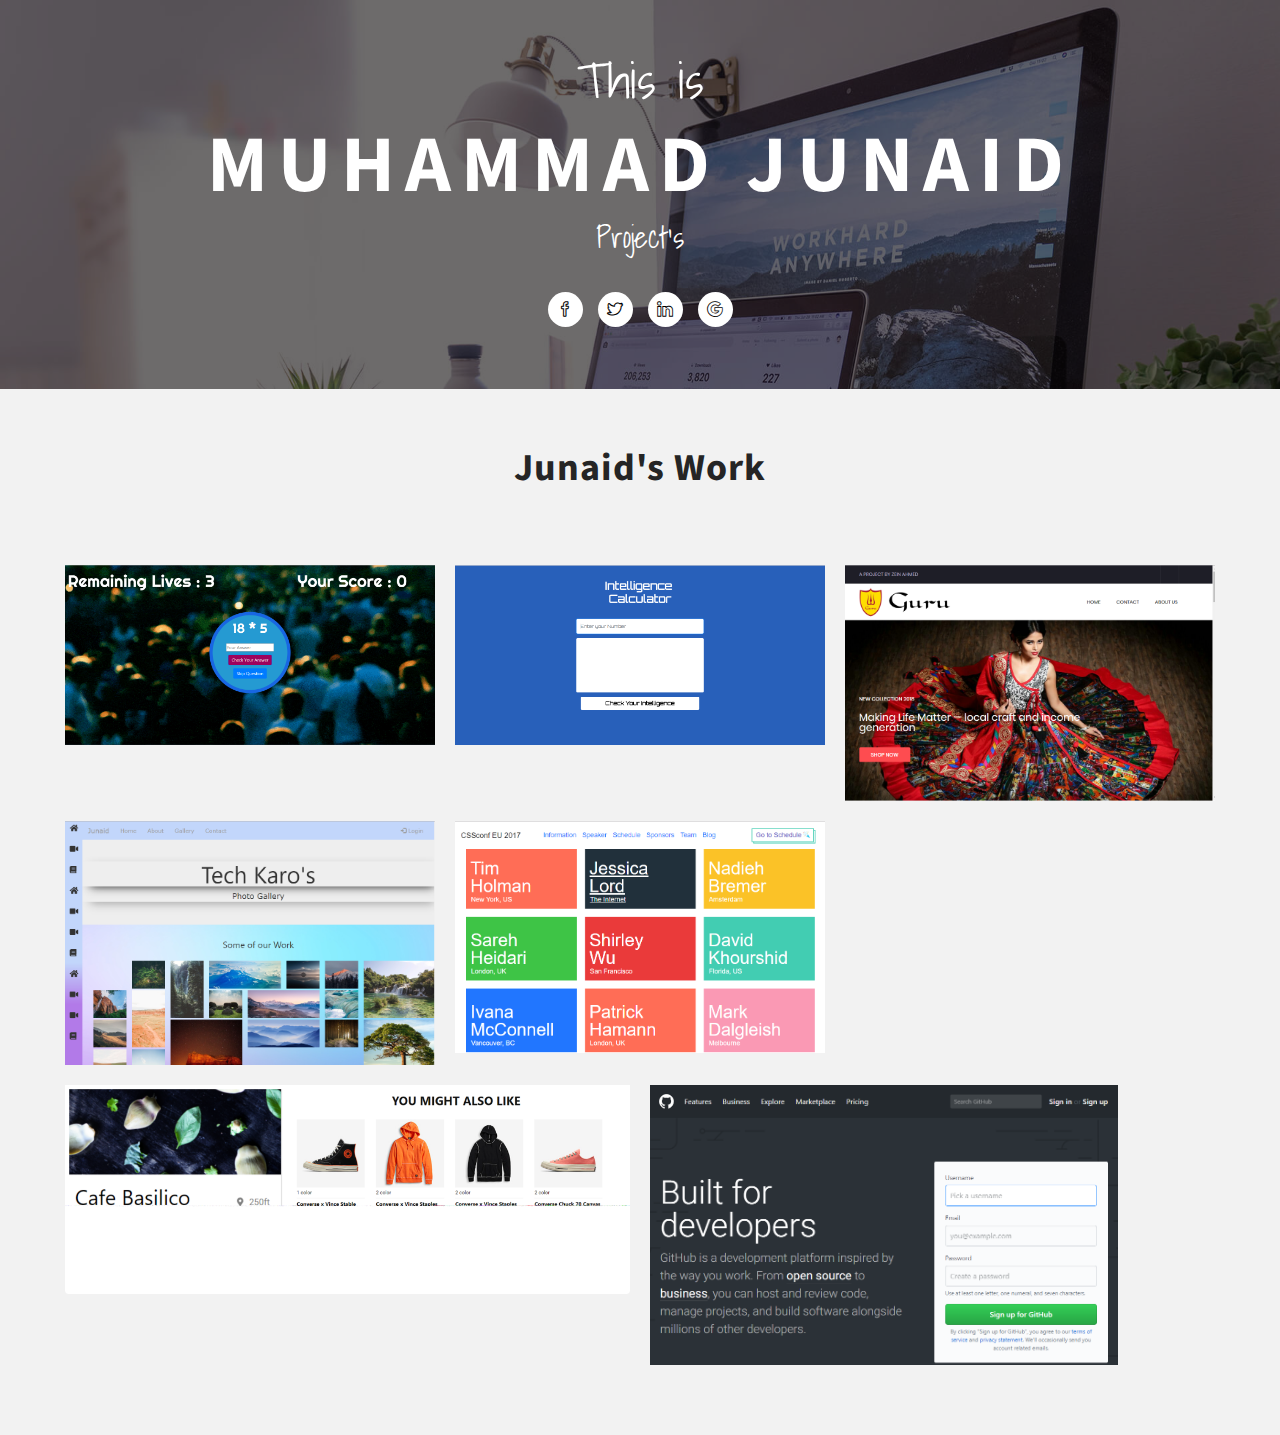
==== commit b458560b: "again image fix" ====
--- a/users/junaid/index.html
+++ b/users/junaid/index.html
@@ -97,10 +97,10 @@
               <div class="col-sm-6 col-md-4 col-lg-4 col-xl-4 mix development print">
               <div class="portfolio-item">
                 <div class="shot-item">
-                  <img src="assets/img/math.png" alt="" />  
-                  <div class="overlay">
-                    <div class="icons">
-                      <a class="lightbox preview" href="assets/img/math.png">
+                  <img src="assets/img/math.PNG" alt="" />  
+                  <div class="overlay">
+                    <div class="icons">
+                      <a class="lightbox preview" href="assets/img/math.PNG">
                         <i class="icon-eye"></i>
                       </a>
                       <a class="link" href="https://ijunaidi.github.io/Math-Practice/">
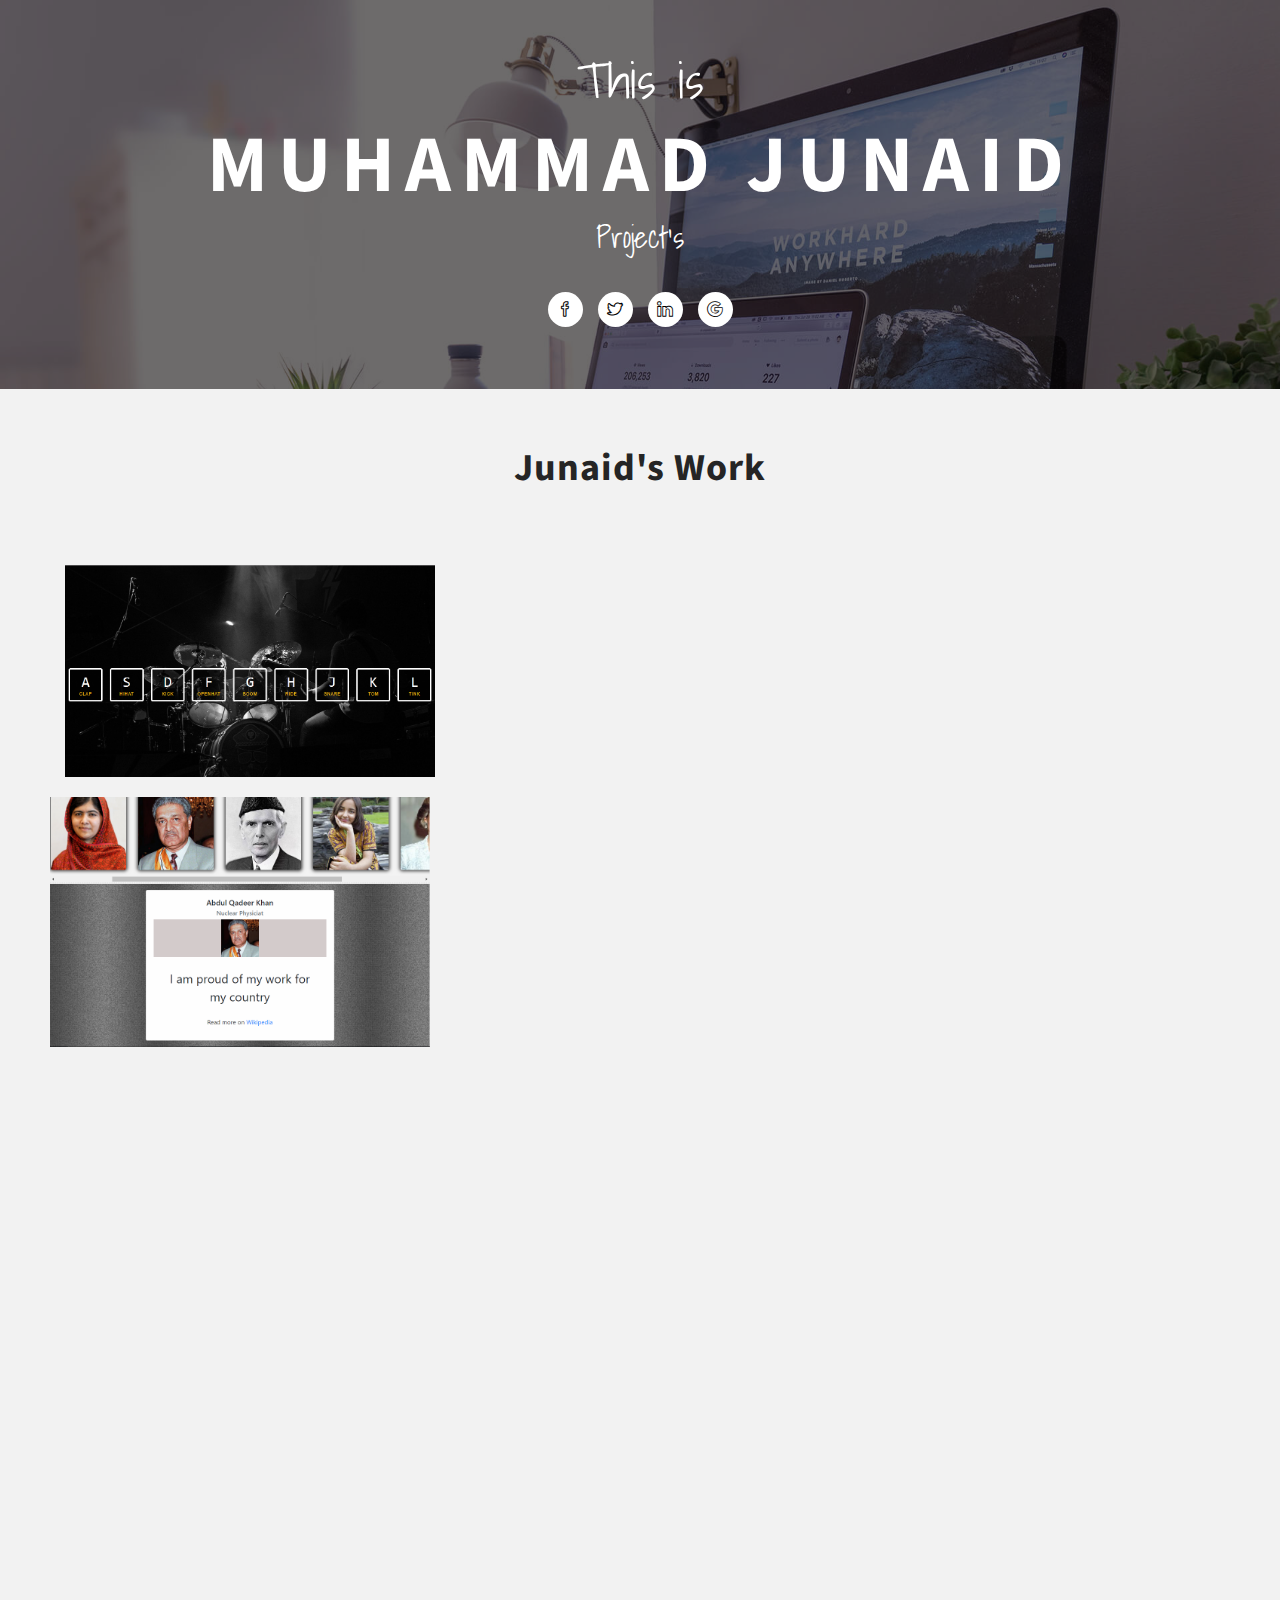
==== commit a0cf1b98: "new projects" ====
--- a/users/junaid/index.html
+++ b/users/junaid/index.html
@@ -93,6 +93,42 @@
           </div>
 
           <!-- Portfolio Recent Projects -->
+              <div id="portfolio" class="row wow fadeInDown" data-wow-delay="0.4s">
+              <div class="col-sm-6 col-md-4 col-lg-4 col-xl-4 mix development print">
+              <div class="portfolio-item">
+                <div class="shot-item">
+                  <img src="assets/img/drums.PNG" alt="" />  
+                  <div class="overlay">
+                    <div class="icons">
+                      <a class="lightbox preview" href="assets/img/drums.PNG">
+                        <i class="icon-eye"></i>
+                      </a>
+                      <a class="link" href="https://ijunaidi.github.io/Drum-machine/">
+                        <i class="icon-link"></i>
+                      </a>
+                    </div>
+                  </div>
+                </div>               
+              </div>
+            </div>
+                    <div id="portfolio" class="row wow fadeInDown" data-wow-delay="0.4s">
+              <div class="col-sm-6 col-md-4 col-lg-4 col-xl-4 mix development print">
+              <div class="portfolio-item">
+                <div class="shot-item">
+                  <img src="assets/img/Quotes.PNG" alt="" />  
+                  <div class="overlay">
+                    <div class="icons">
+                      <a class="lightbox preview" href="assets/img/Quotes.PNG">
+                        <i class="icon-eye"></i>
+                      </a>
+                      <a class="link" href="https://ijunaidi.github.io/Quotes-app/">
+                        <i class="icon-link"></i>
+                      </a>
+                    </div>
+                  </div>
+                </div>               
+              </div>
+            </div>
           <div id="portfolio" class="row wow fadeInDown" data-wow-delay="0.4s">
               <div class="col-sm-6 col-md-4 col-lg-4 col-xl-4 mix development print">
               <div class="portfolio-item">
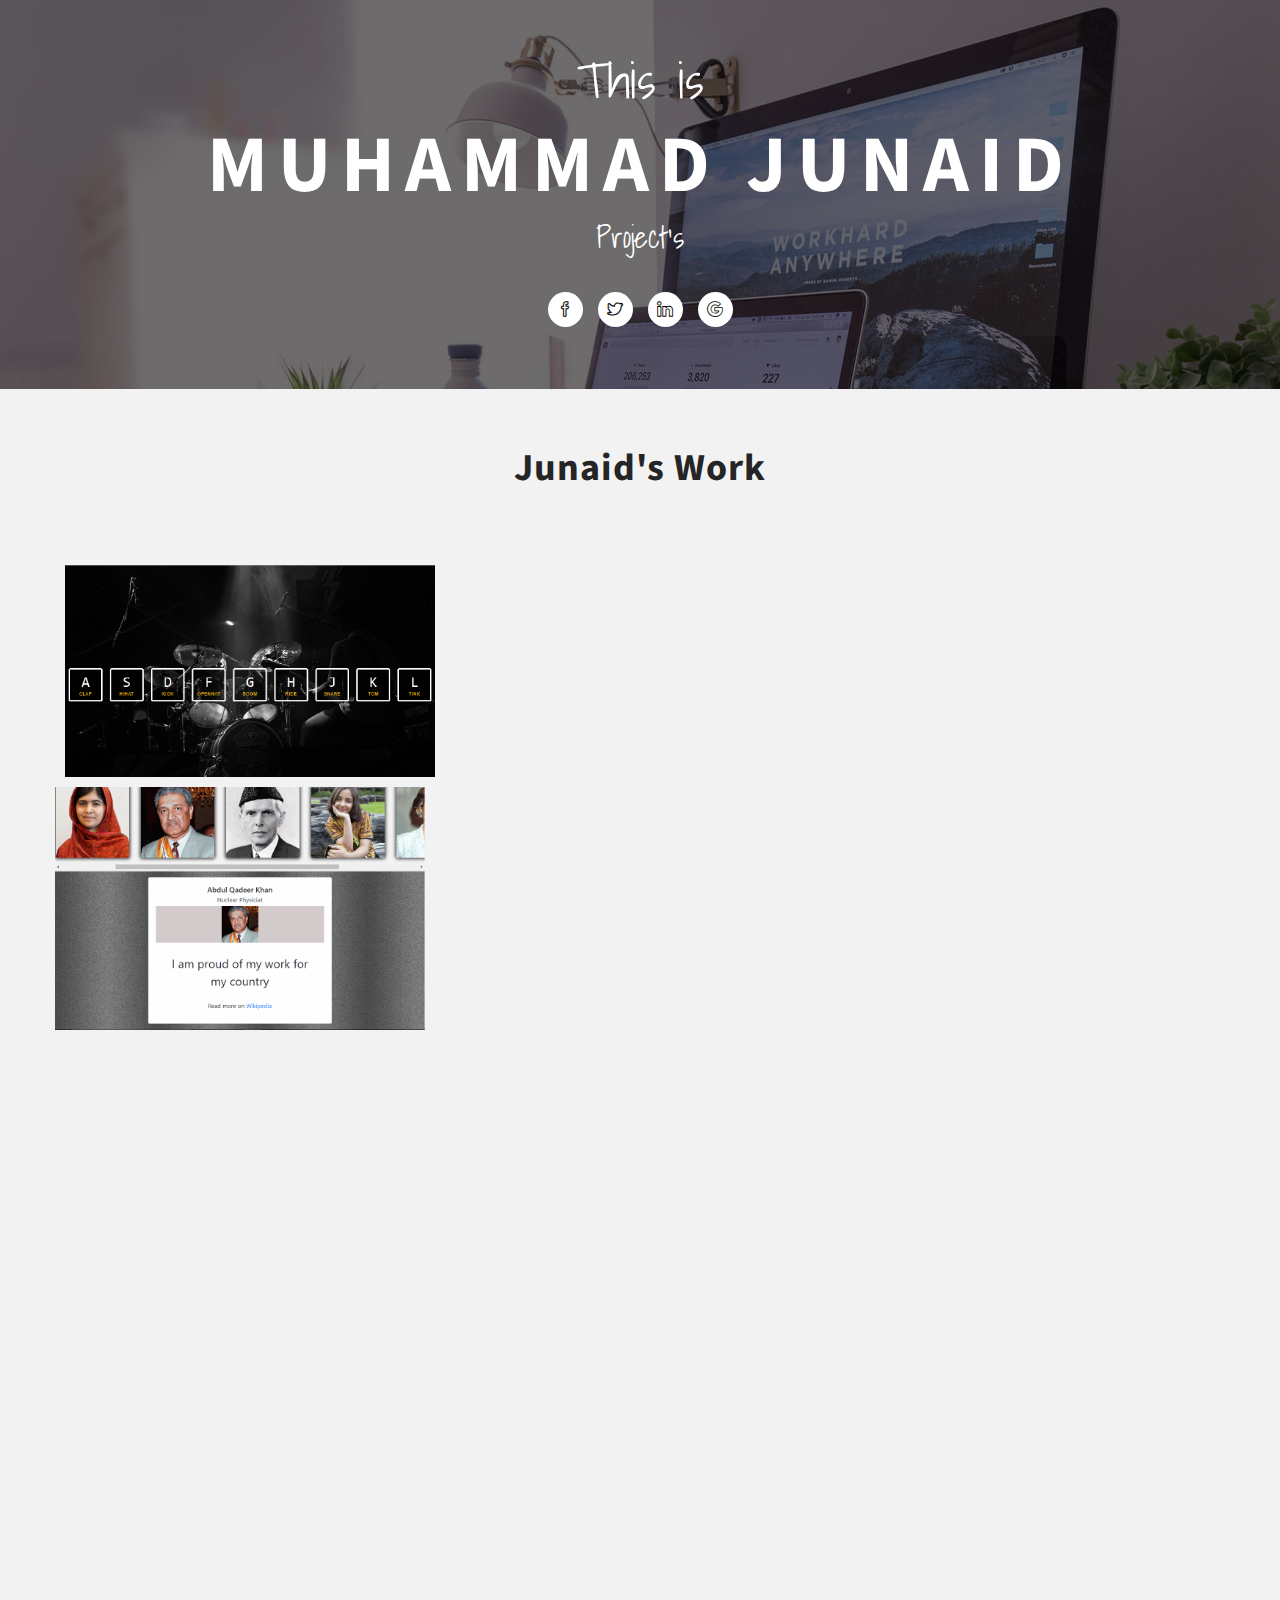
==== commit 3170245c: "Update index.html" ====
--- a/users/junaid/index.html
+++ b/users/junaid/index.html
@@ -112,7 +112,7 @@
               </div>
             </div>
                     <div id="portfolio" class="row wow fadeInDown" data-wow-delay="0.4s">
-              <div class="col-sm-6 col-md-4 col-lg-4 col-xl-4 mix development print">
+              <div class="col-sm-6 col-md-4 col-lg-4 col-xl-4 development print">
               <div class="portfolio-item">
                 <div class="shot-item">
                   <img src="assets/img/Quotes.PNG" alt="" />  
@@ -216,7 +216,7 @@
                 </div>               
               </div>
             </div>
-            <div class="col-sm-6 col-md-6 col-lg-6 col-xl-6 mix development design">
+            <div class="col-sm-6 col-md-4 col-lg-4 col-xl-4 mix development design">
               <div class="portfolio-item">
                 <div class="shot-item">
                   <img src="assets/img/hack.png" alt="" /> 
@@ -233,7 +233,7 @@
                 </div>               
               </div>
             </div>
-            <div class="col-sm-5 col-md-5 col-lg-5 col-xl-5 mix development design">
+            <div class="col-sm-6 col-md-4 col-lg-4 col-xl-4 mix development design">
               <div class="portfolio-item">
                 <div class="shot-item">
                   <img src="assets/img/github.png" alt="" /> 
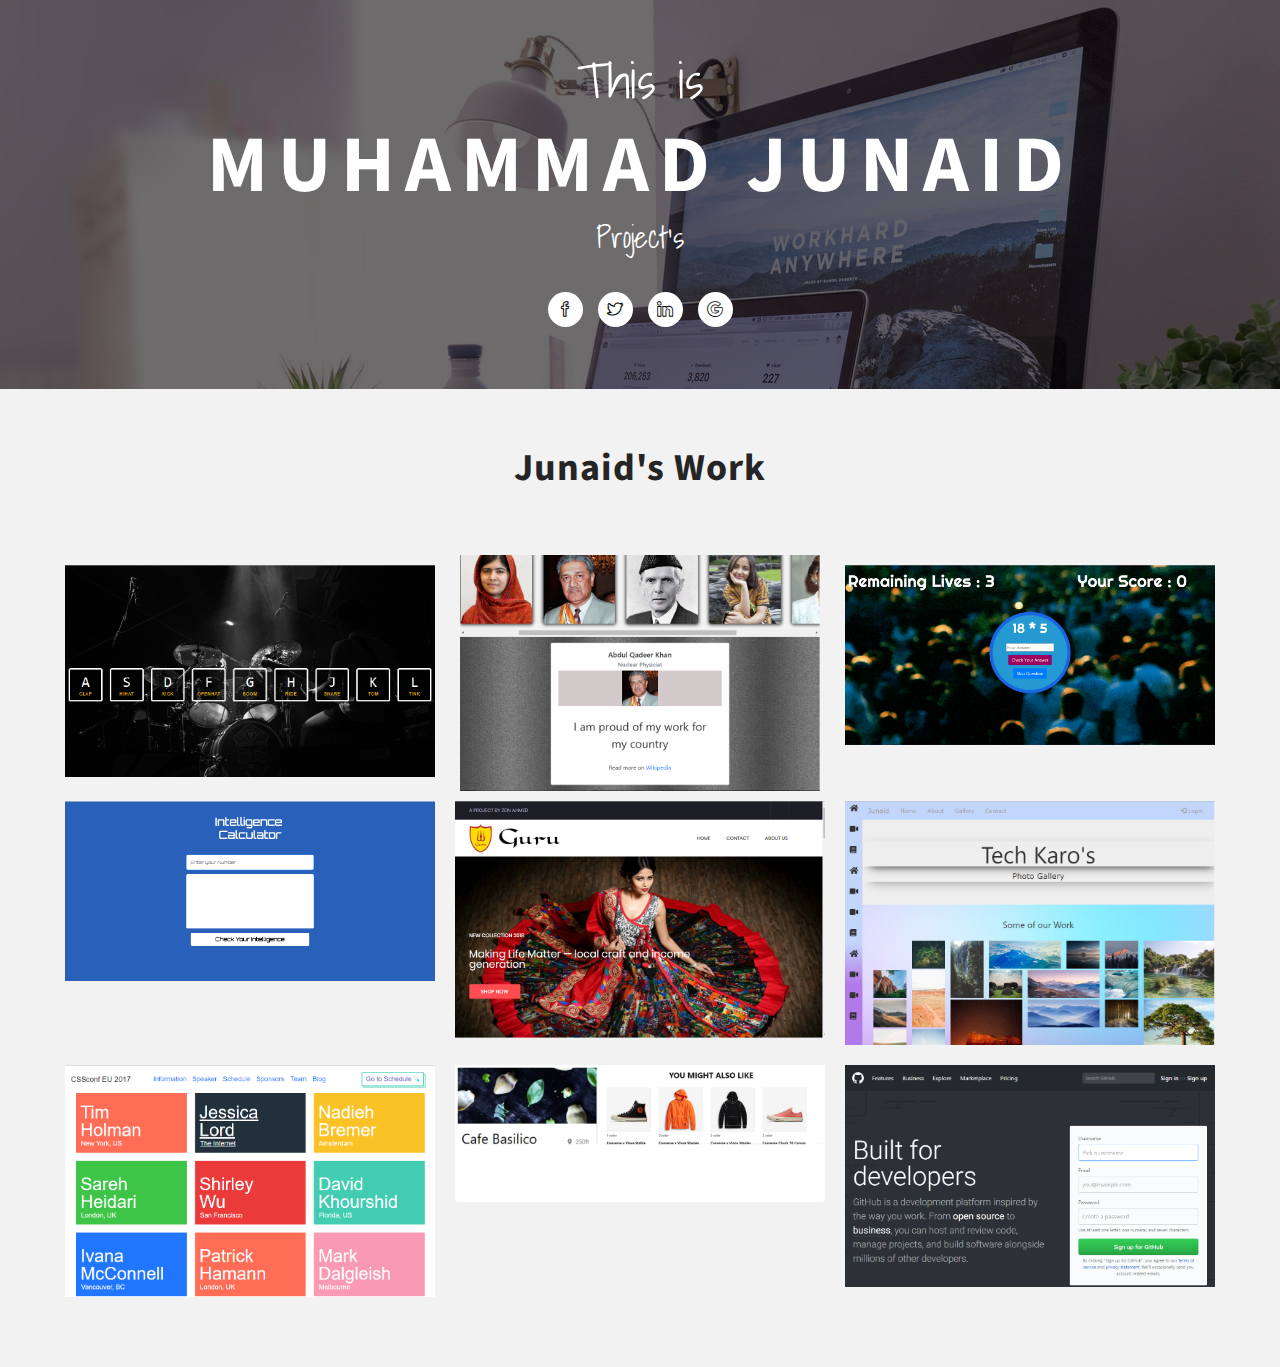
==== commit 041e11d5: "Update index.html" ====
--- a/users/junaid/index.html
+++ b/users/junaid/index.html
@@ -111,7 +111,7 @@
                 </div>               
               </div>
             </div>
-                    <div id="portfolio" class="row wow fadeInDown" data-wow-delay="0.4s">
+                  
               <div class="col-sm-6 col-md-4 col-lg-4 col-xl-4 development print">
               <div class="portfolio-item">
                 <div class="shot-item">
@@ -129,7 +129,7 @@
                 </div>               
               </div>
             </div>
-          <div id="portfolio" class="row wow fadeInDown" data-wow-delay="0.4s">
+          
               <div class="col-sm-6 col-md-4 col-lg-4 col-xl-4 mix development print">
               <div class="portfolio-item">
                 <div class="shot-item">
